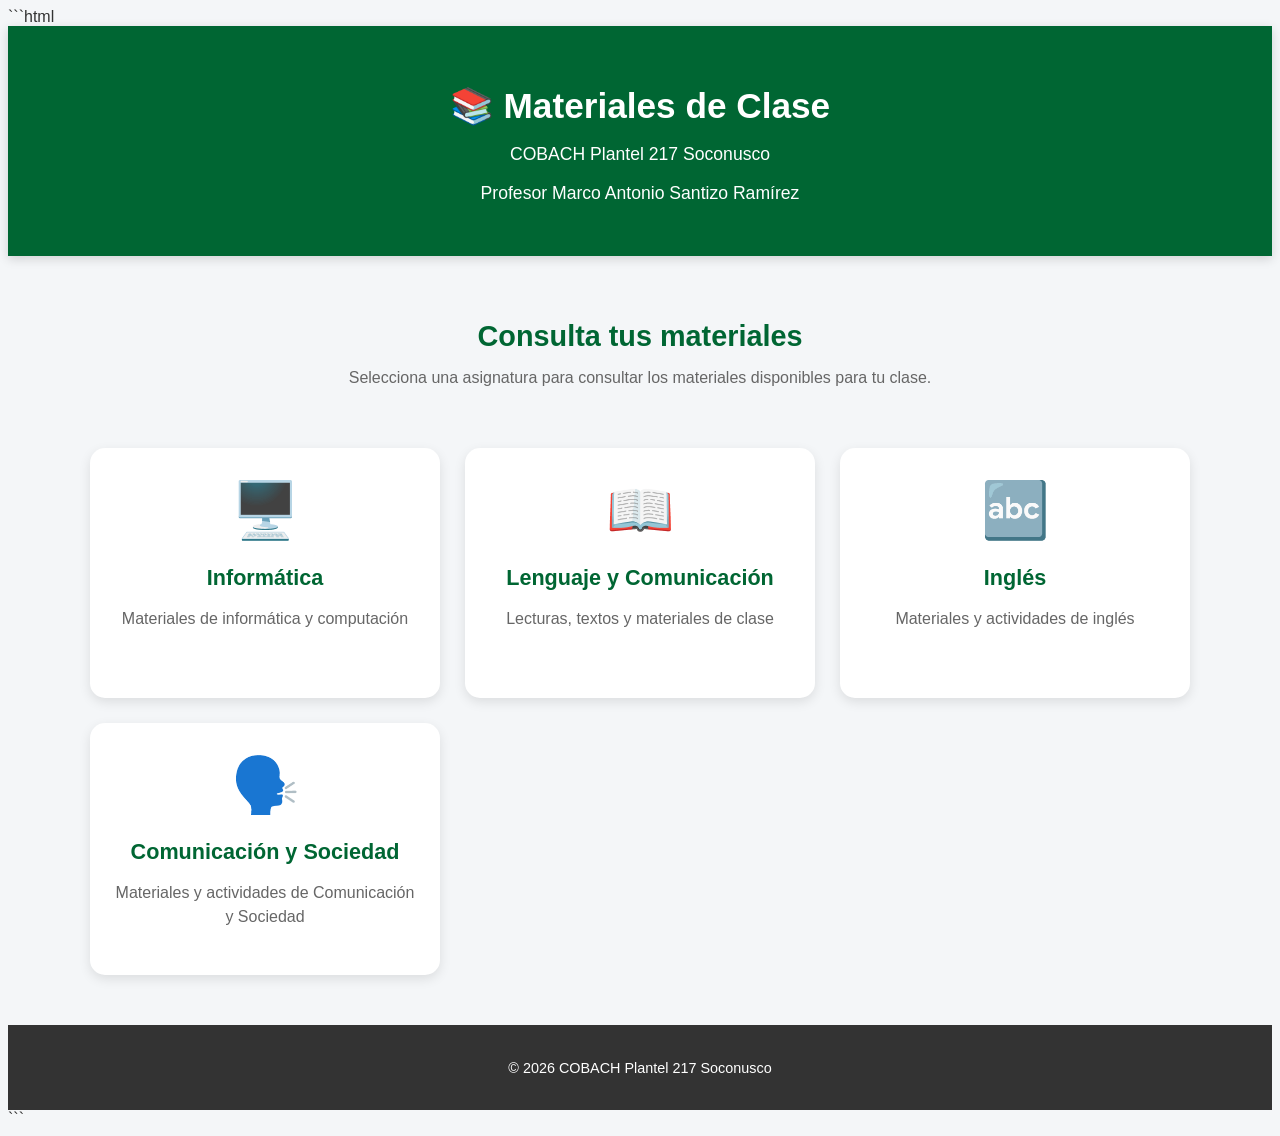
==== index.html @ 069206ee "Update index.html Actualizar index.html" ====
```html
<!DOCTYPE html>
<html lang="es">

<head>
    <meta charset="UTF-8">
    <meta name="viewport" content="width=device-width, initial-scale=1.0">

    <title>Materiales de Clase</title>

    <link rel="stylesheet" href="estilos.css">
</head>

<body>

    <header class="encabezado">

        <div class="contenedor">

            <h1>📚 Materiales de Clase</h1>

            <p>COBACH Plantel 217 Soconusco</p>
	    <p>Profesor Marco Antonio Santizo Ramírez</p>

        </div>

    </header>


    <main class="contenedor">

        <section class="bienvenida">

            <h2>Consulta tus materiales</h2>

            <p>
                Selecciona una asignatura para consultar
                los materiales disponibles para tu clase.
            </p>

        </section>


        <section class="asignaturas">

         	<a href="informatica.html" class="tarjeta">

                <div class="icono">🖥️</div>

                <h3>Informática</h3>

                <p>
                    Materiales de informática y computación
                </p>

           	 </a>


            	<a href="#" class="tarjeta">

                <div class="icono">📖</div>

                <h3>Lenguaje y Comunicación</h3>

                <p>
                    Lecturas, textos y materiales de clase
                </p>

           	 </a>


            	<a href="#" class="tarjeta">

                <div class="icono">🔤</div>

                <h3>Inglés</h3>

                <p>
                    Materiales y actividades de inglés
                </p>

            	</a>

            	<a href="#" class="tarjeta">

                <div class="icono">🗣️</div>

                <h3>Comunicación y Sociedad</h3>

                <p>
                    Materiales y actividades de Comunicación y Sociedad
                </p>

            	</a>

        </section>

    </main>


    <footer>

        <p>
            © 2026 COBACH Plantel 217 Soconusco
        </p>

    </footer>

</body>

</html>
```
---- estilos.css ----
```css
* {
    box-sizing: border-box;
    margin: 0;
    padding: 0;
}


body {
    font-family: Arial, Helvetica, sans-serif;
    background: #f4f6f8;
    color: #333;
}


/* CONTENEDOR */

.contenedor {
    width: 90%;
    max-width: 1100px;
    margin: auto;
}


/* ENCABEZADO */

.encabezado {
    background: #006633;
    color: white;
    text-align: center;
    padding: 35px 20px;

    box-shadow: 0 3px 10px rgba(0, 0, 0, 0.15);
}


.encabezado h1 {
    font-size: 2.2rem;
    margin-bottom: 10px;
}


.encabezado p {
    font-size: 1.1rem;
}


/* BIENVENIDA */

.bienvenida {
    text-align: center;
    padding: 40px 20px 25px;
}


.bienvenida h2 {
    color: #006633;
    font-size: 1.8rem;
    margin-bottom: 10px;
}


.bienvenida p {
    color: #666;
    font-size: 1rem;
}


/* ASIGNATURAS */

.asignaturas {
    display: grid;

    grid-template-columns: repeat(3, 1fr);

    gap: 25px;

    padding: 20px 0 50px;
}


/* TARJETAS */

.tarjeta {
    background: white;

    border-radius: 15px;

    padding: 30px 25px;

    text-align: center;

    text-decoration: none;

    color: #333;

    box-shadow: 0 4px 12px rgba(0, 0, 0, 0.10);

    transition: transform 0.2s, box-shadow 0.2s;
}


.tarjeta:hover {
    transform: translateY(-5px);

    box-shadow: 0 8px 20px rgba(0, 0, 0, 0.15);
}


.icono {
    font-size: 55px;

    margin-bottom: 15px;
}


.tarjeta h3 {
    color: #006633;

    font-size: 1.35rem;

    margin-bottom: 12px;
}


.tarjeta p {
    color: #666;

    min-height: 45px;

    line-height: 1.5;
}


.tarjeta span {
    display: inline-block;

    margin-top: 20px;

    background: #006633;

    color: white;

    padding: 10px 18px;

    border-radius: 8px;

    font-size: 0.95rem;
}


/* PIE DE PÁGINA */

footer {
    background: #333;

    color: white;

    text-align: center;

    padding: 20px;

    font-size: 0.9rem;
}


/* CELULARES */

@media (max-width: 800px) {

    .asignaturas {
        grid-template-columns: 1fr;
    }


    .encabezado h1 {
        font-size: 1.8rem;
    }


    .bienvenida {
        padding-top: 30px;
    }

}
```
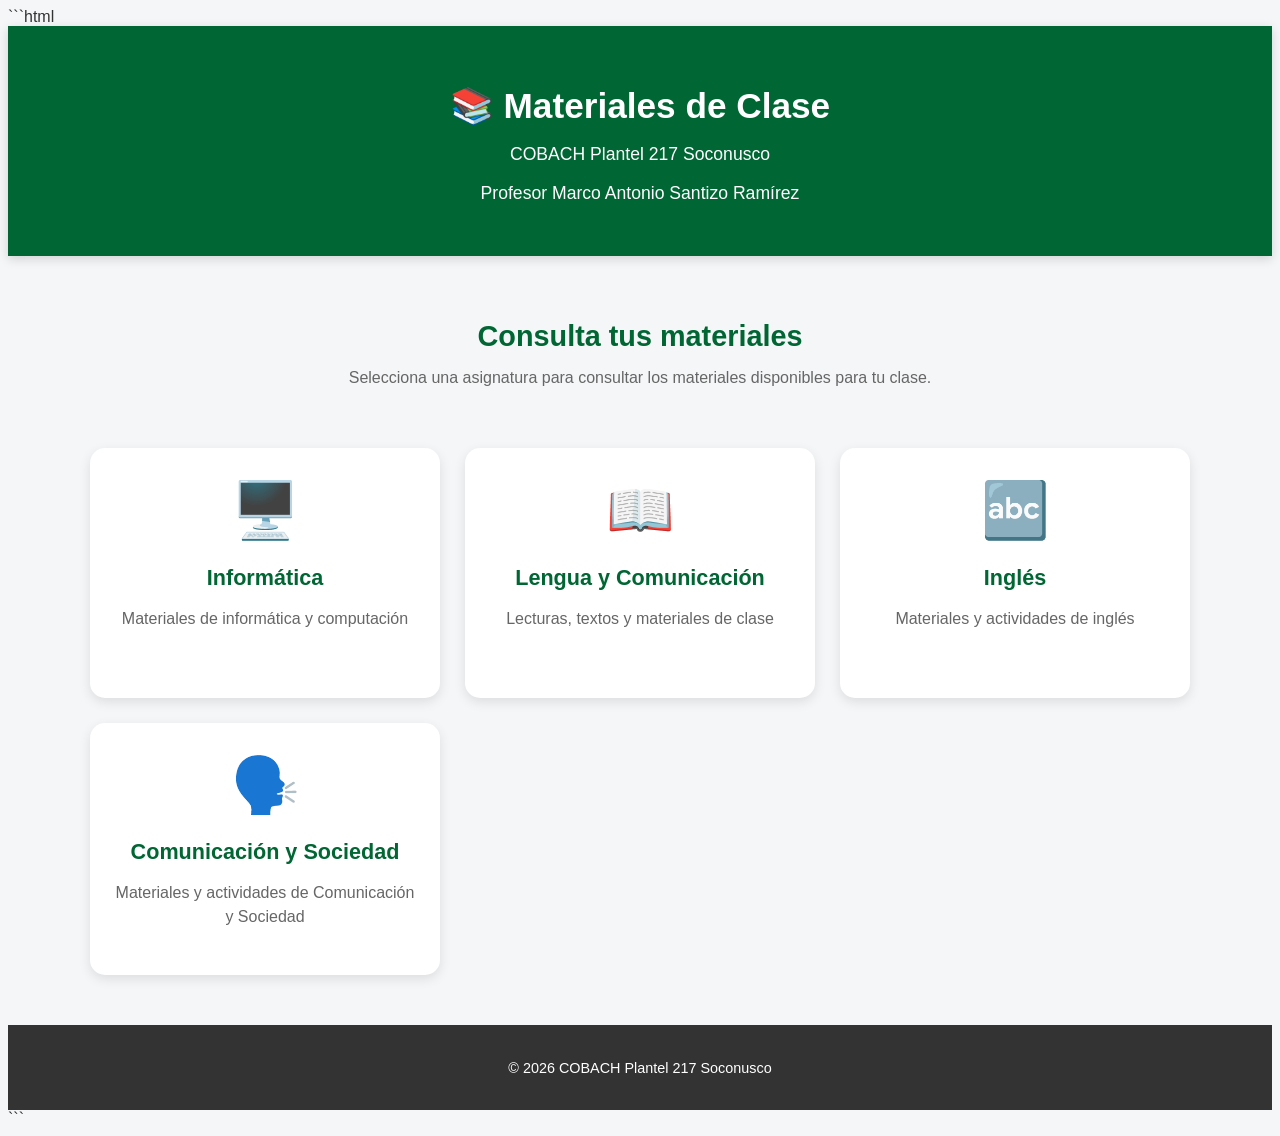
==== commit 0880e6e4: "Modificacion index.html" ====
--- a/index.html
+++ b/index.html
@@ -60,7 +60,7 @@
 
                 <div class="icono">📖</div>
 
-                <h3>Lenguaje y Comunicación</h3>
+                <h3>Lengua y Comunicación</h3>
 
                 <p>
                     Lecturas, textos y materiales de clase
@@ -81,7 +81,7 @@
 
             	</a>
 
-            	<a href="#" class="tarjeta">
+            	<a href="comunicacion-y-sociedad1.html" class="tarjeta">
 
                 <div class="icono">🗣️</div>
 
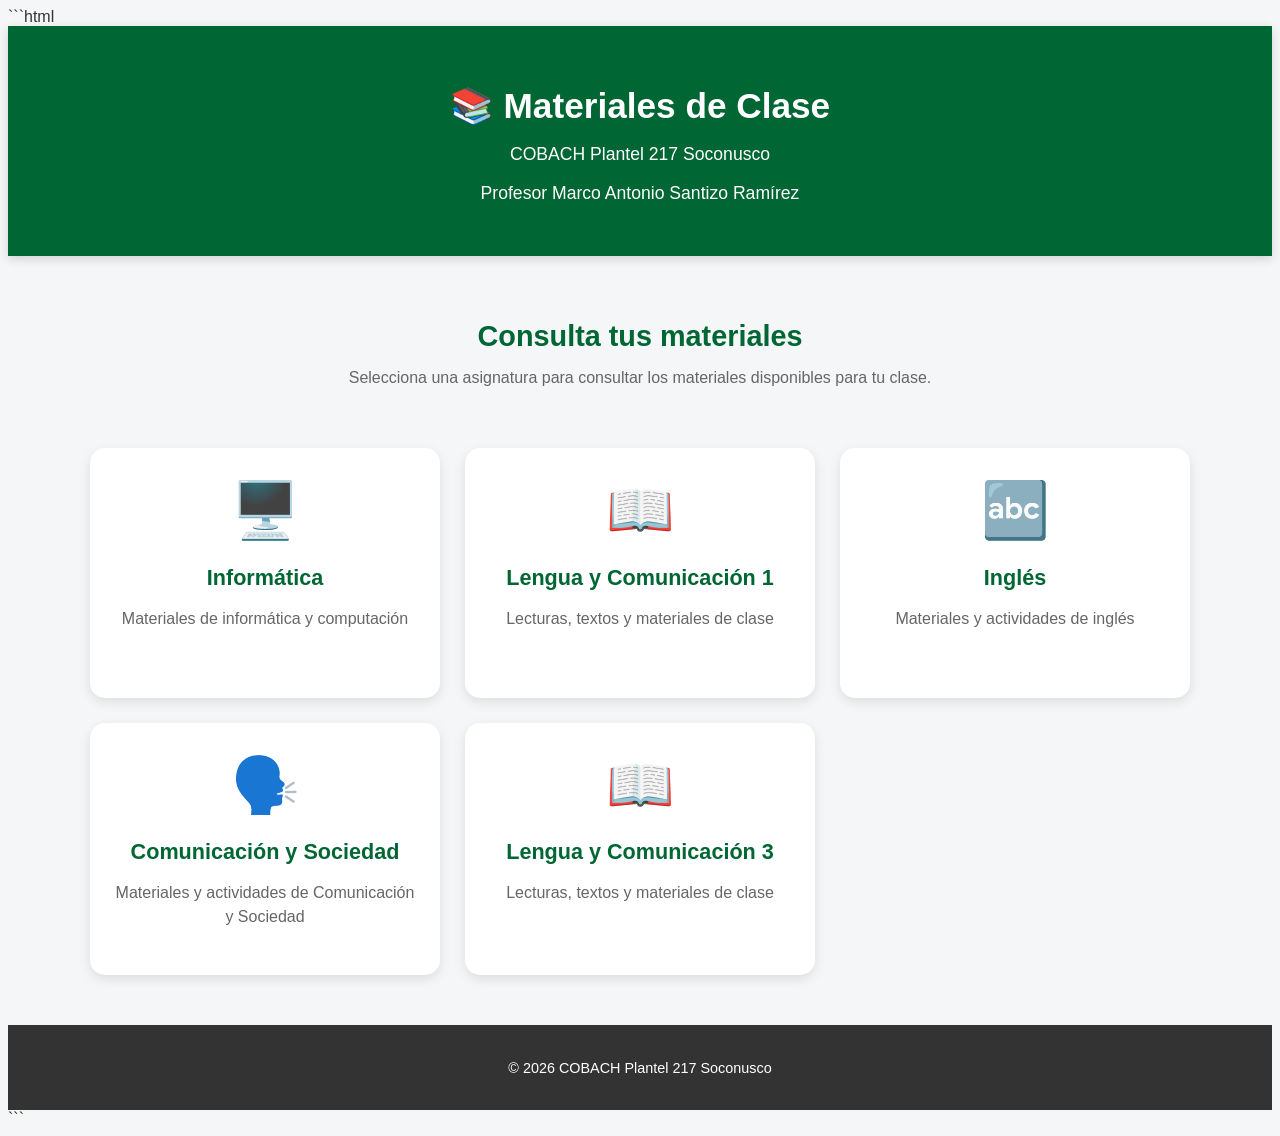
==== commit 45582cc6: "actualizacion index.html y lengua-y-comunicacion-3" ====
--- a/index.html
+++ b/index.html
@@ -56,15 +56,13 @@
            	 </a>
 
 
-            	<a href="#" class="tarjeta">
+            	<a href="lengua-y-comunicacion-1.html" class="tarjeta">
 
-                <div class="icono">📖</div>
+                	<div class="icono">📖</div>
 
-                <h3>Lengua y Comunicación</h3>
+                	<h3>Lengua y Comunicación 1</h3>
 
-                <p>
-                    Lecturas, textos y materiales de clase
-                </p>
+                	<p>Lecturas, textos y materiales de clase</p>
 
            	 </a>
 
@@ -93,6 +91,18 @@
 
             	</a>
 
+            	<a href="lengua-y-comunicacion-3.html" class="tarjeta">
+
+                	<div class="icono">📖</div>
+
+                	<h3>Lengua y Comunicación 3</h3>
+
+                	<p>Lecturas, textos y materiales de clase</p>
+
+           	 </a>
+
+
+
         </section>
 
     </main>
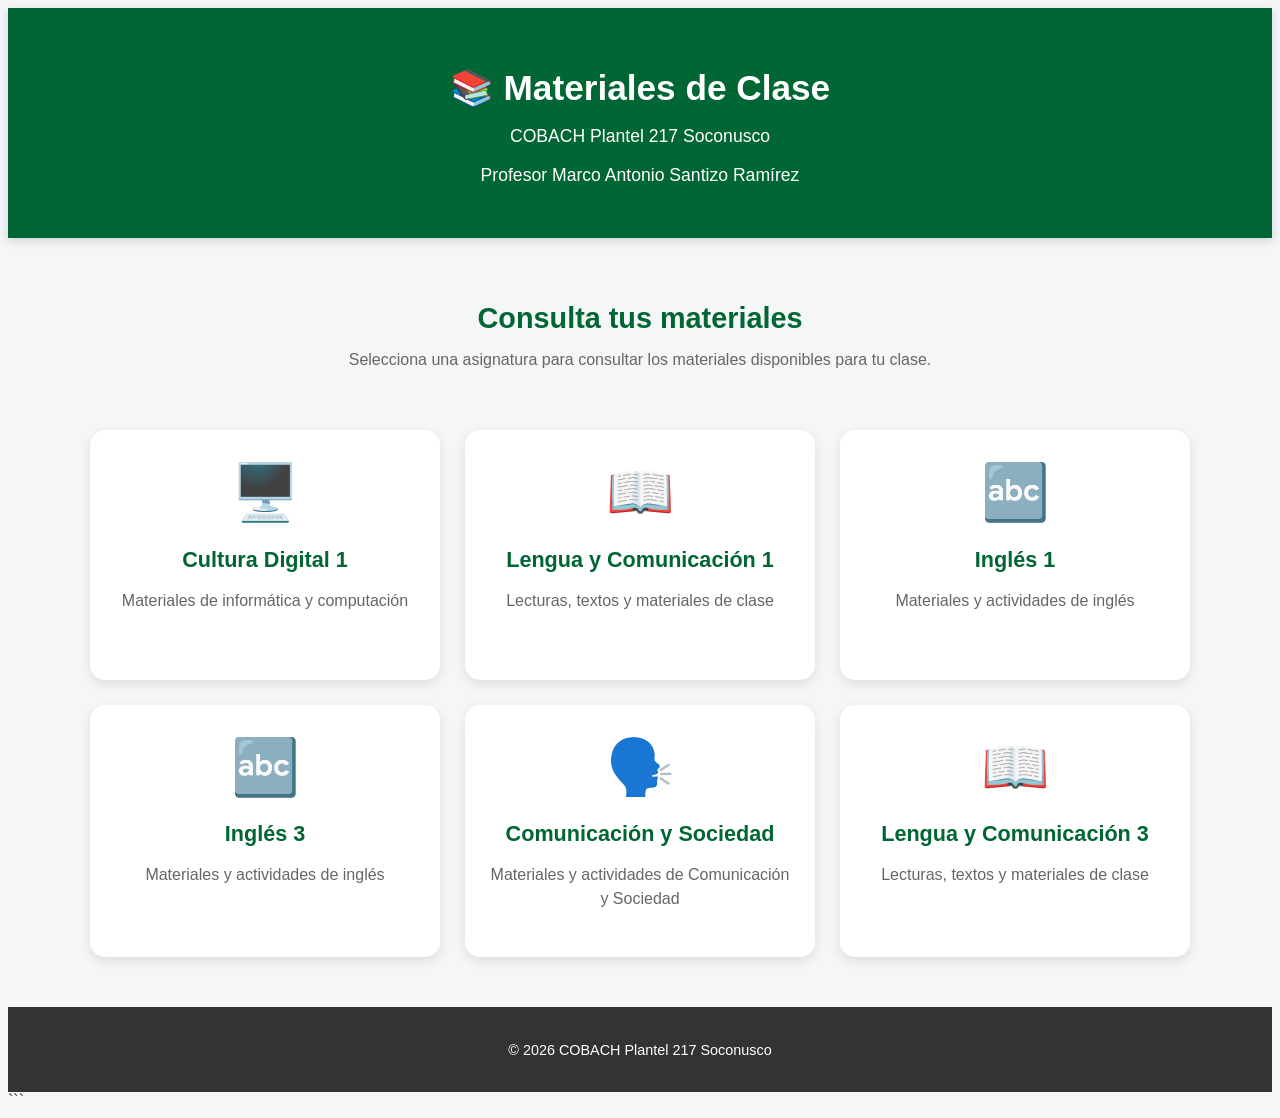
==== commit 49555e44: "actualizacion index.html ingles-3.html" ====
--- a/index.html
+++ b/index.html
@@ -1,4 +1,3 @@
-```html
 <!DOCTYPE html>
 <html lang="es">
 
@@ -47,37 +46,48 @@
 
                 <div class="icono">🖥️</div>
 
-                <h3>Informática</h3>
+                <h3>Cultura Digital 1</h3>
 
                 <p>
                     Materiales de informática y computación
                 </p>
 
            	 </a>
+            	 	<a href="lengua-y-comunicacion-1.html" class="tarjeta">
 
+                		<div class="icono">📖</div>
 
-            	<a href="lengua-y-comunicacion-1.html" class="tarjeta">
+                			<h3>Lengua y Comunicación 1</h3>
 
-                	<div class="icono">📖</div>
-
-                	<h3>Lengua y Comunicación 1</h3>
-
-                	<p>Lecturas, textos y materiales de clase</p>
+                			<p>Lecturas, textos y materiales de clase</p>
 
            	 </a>
 
 
-            	<a href="#" class="tarjeta">
+            	<a href="ingles-1.html" class="tarjeta">
 
                 <div class="icono">🔤</div>
 
-                <h3>Inglés</h3>
+                <h3>Inglés 1</h3>
 
                 <p>
                     Materiales y actividades de inglés
                 </p>
 
             	</a>
+
+            	<a href="ingles-3.html" class="tarjeta">
+
+                <div class="icono">🔤</div>
+
+                <h3>Inglés 3</h3>
+
+                <p>
+                    Materiales y actividades de inglés
+                </p>
+
+            	</a>
+
 
             	<a href="comunicacion-y-sociedad1.html" class="tarjeta">
 
